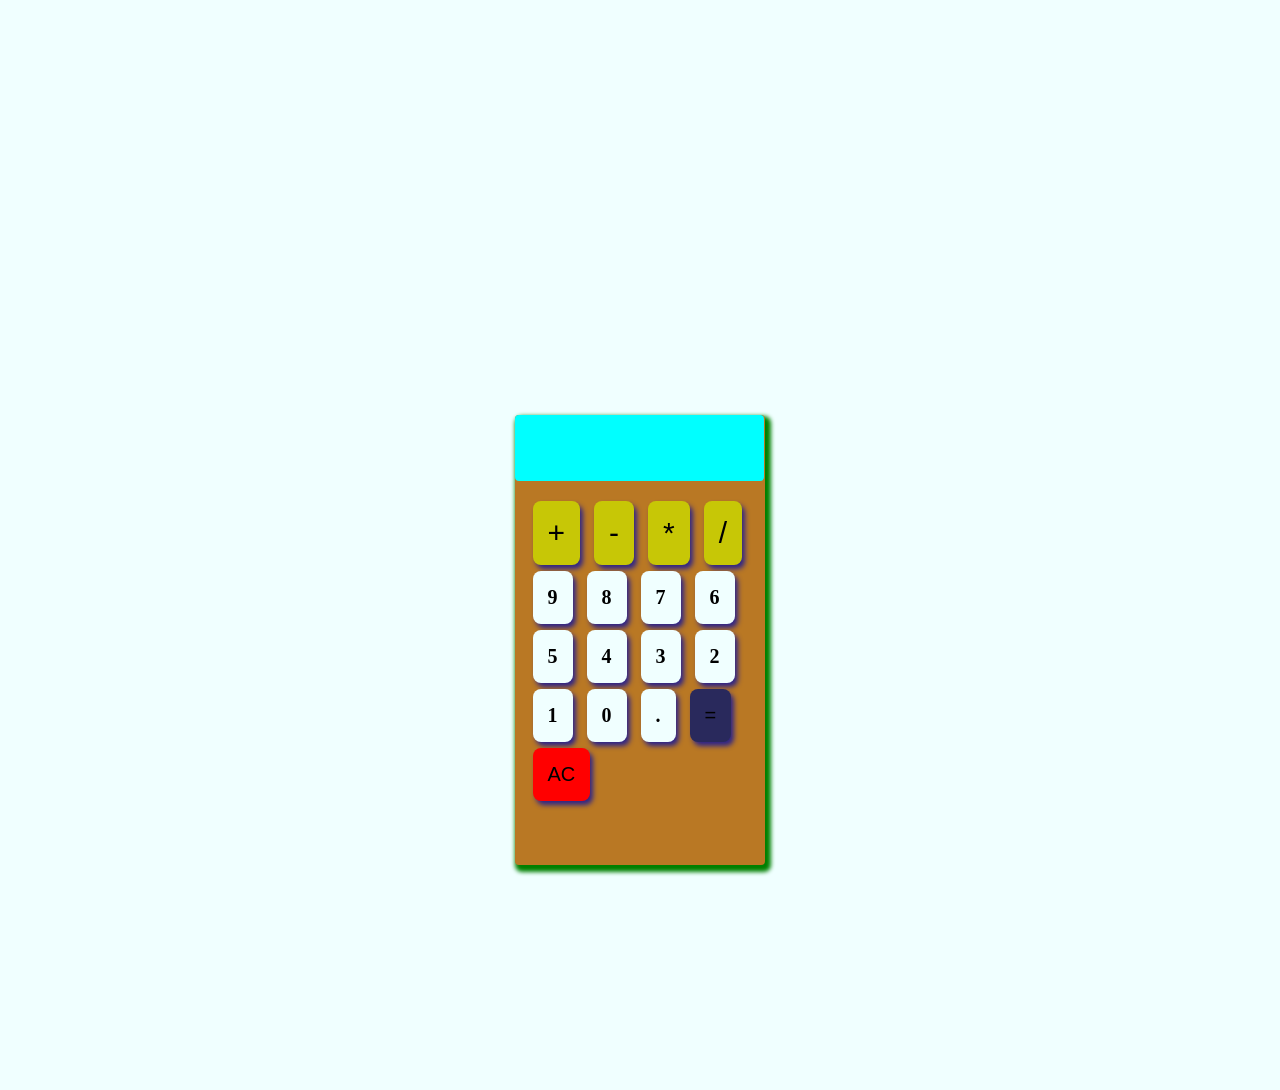
==== calculator.html @ a34f4d67 "MY CALCULATOR" ====
<!DOCTYPE html>
<html lang="en">
<head>
    <meta charset="UTF-8">
    <meta name="viewport" content="width=device-width, initial-scale=1.0">
    <title>CALCULATOR</title>
    <link rel="stylesheet" href="calculator.css">
</head>
<body>
    
   
  <div class="calculator">

    <div class="inputs">
        <form>
         <input type="text" class="screen">
        </form>

        <button type="button" class="btn btn-yellow" data-num="+">+</button>
        <button type="button" class="btn btn-yellow" data-num="-">-</button>
        <button type="button" class="btn btn-yellow" data-num="*">*</button>
        <button type="button" class="btn btn-yellow" data-num="/">/</button>

        <button type="button" class="btn btn-white" data-num="9">9</button>
        <button type="button" class="btn btn-white" data-num="8">8</button>
        <button type="button" class="btn btn-white" data-num="7">7</button>
        <button type="button" class="btn btn-white" data-num="6">6</button>
        <button type="button" class="btn btn-white" data-num="5">5</button>
        <button type="button" class="btn btn-white" data-num="4">4</button>
        <button type="button" class="btn btn-white" data-num="3">3</button>
        <button type="button" class="btn btn-white" data-num="2">2</button>
        <button type="button" class="btn btn-white" data-num="1">1</button>
        <button type="button" class="btn btn-white" data-num="0">0</button>
        <button type="button" class="btn btn-white" data-num=".">.</button>

        <button type="button" class=" equal btn-equal">=</button>
        <button type="button" class=" clear btn-clear">AC</button>
    </div>

  </div>  

<script src="calculator.js"></script>
</body>
</html>
---- calculator.css ----
body{
    background-color: azure;
    margin: 0%;
    padding: 0%;
}
.calculator{
    margin-top: 50%;
    margin-left: 50%;
    transform: translate(-50%, -50%);
    width: 250px;
    height: 450px;
    background-color: rgb(185, 120, 36);
    border-radius: 4px;
    box-shadow: 3px 4px 4px 3px green;
}
form input{
|     font-size: 20.5px;
    padding-bottom: 50px;
    background-color: aqua;
    color: black;
    text-wrap: wrap;
    align-items: center;
    justify-content: center;
    display: flex;
    top: 25%;
    border: 0;
    width: 245px;pointer-events: none;
    border-radius: 4px;
    margin-bottom: 20px;
text-align: right;

}


.btn, .equal, .clear{
    padding: 15px;
    margin-bottom: 6px;
    top: 5%;
   left: 3%;
   font-size: 20px;
   position: relative;
  margin-left: 10px;
    justify-content: center;
    align-items: center;
    border-radius: 8px;
    border: none;
    box-shadow: 3px 4px 5px rgb(46, 36, 136);
    
}
.btn-white{
    padding: 15px;
    background-color: azure;
    font-family: Georgia, 'Times New Roman', Times, serif;
    font-weight: 600;
    font-style: none;
}
.btn-yellow{
    background-color: rgb(199, 199, 6);
    font-size: 30px;

}
.clear{
    background-color: red;
}
.equal{
    background-color: rgb(41, 41, 92);
}
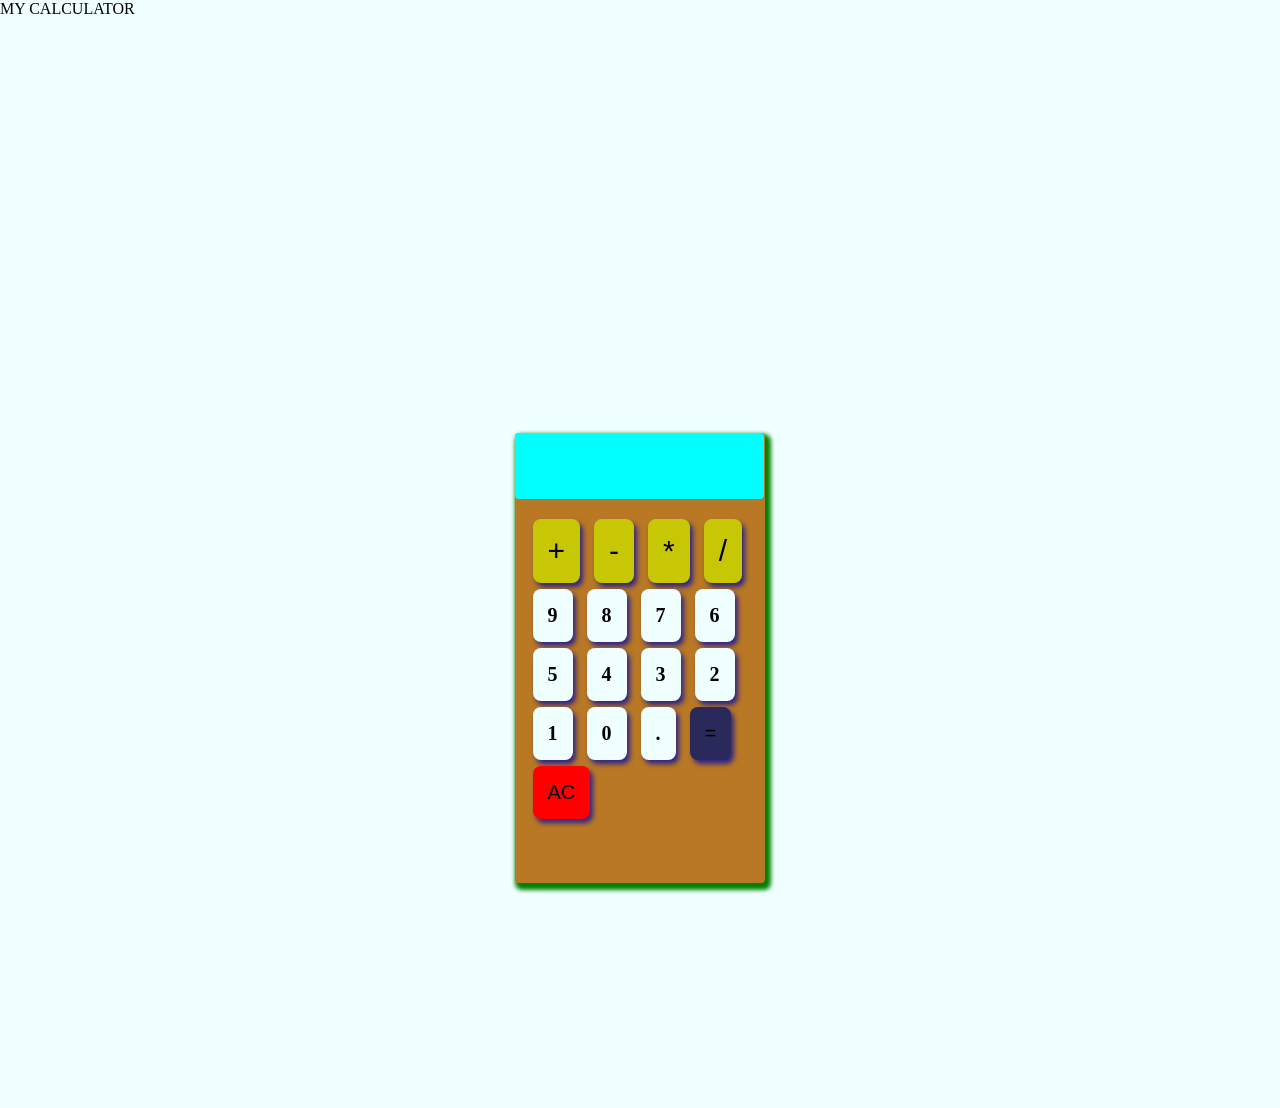
==== commit 420d5da6: "CALC-2" ====
--- a/calculator.html
+++ b/calculator.html
@@ -8,19 +8,27 @@
 </head>
 <body>
     
+   <header>MY CALCULATOR</header>
+
+
+
    
   <div class="calculator">
 
     <div class="inputs">
         <form>
+
+
          <input type="text" class="screen">
         </form>
+
+
 
         <button type="button" class="btn btn-yellow" data-num="+">+</button>
         <button type="button" class="btn btn-yellow" data-num="-">-</button>
         <button type="button" class="btn btn-yellow" data-num="*">*</button>
         <button type="button" class="btn btn-yellow" data-num="/">/</button>
-
+        
         <button type="button" class="btn btn-white" data-num="9">9</button>
         <button type="button" class="btn btn-white" data-num="8">8</button>
         <button type="button" class="btn btn-white" data-num="7">7</button>
@@ -40,5 +48,6 @@
   </div>  
 
 <script src="calculator.js"></script>
+
 </body>
 </html>
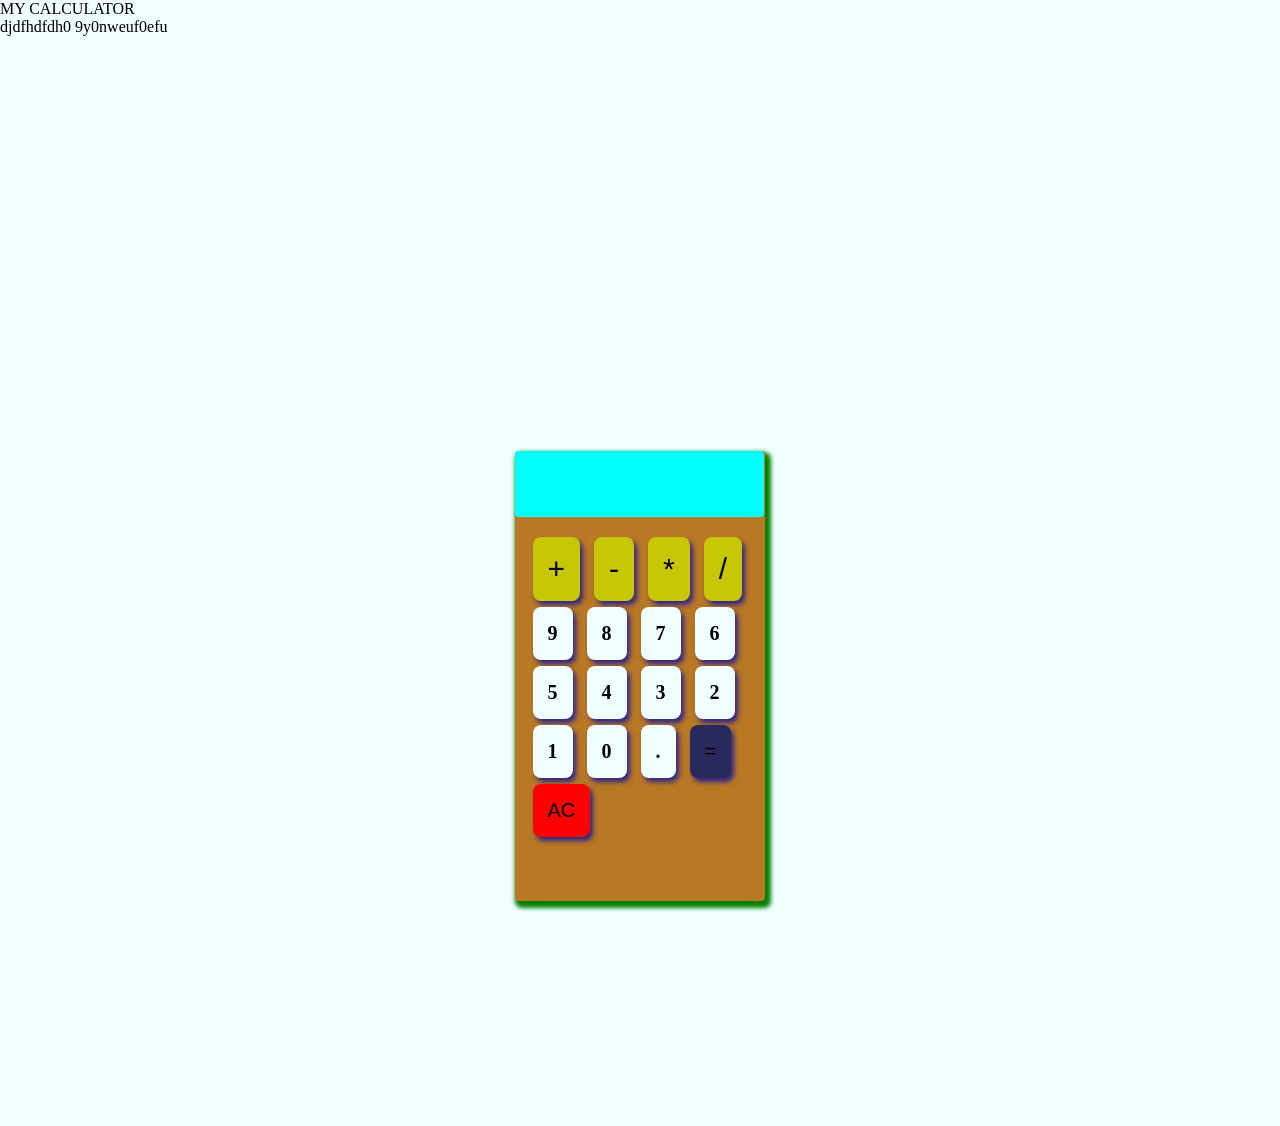
==== commit 7780056c: "calc-3" ====
--- a/calculator.html
+++ b/calculator.html
@@ -11,7 +11,7 @@
    <header>MY CALCULATOR</header>
 
 
-
+   <summary>djdfhdfdh0 9y0nweuf0efu</summary>
    
   <div class="calculator">
 
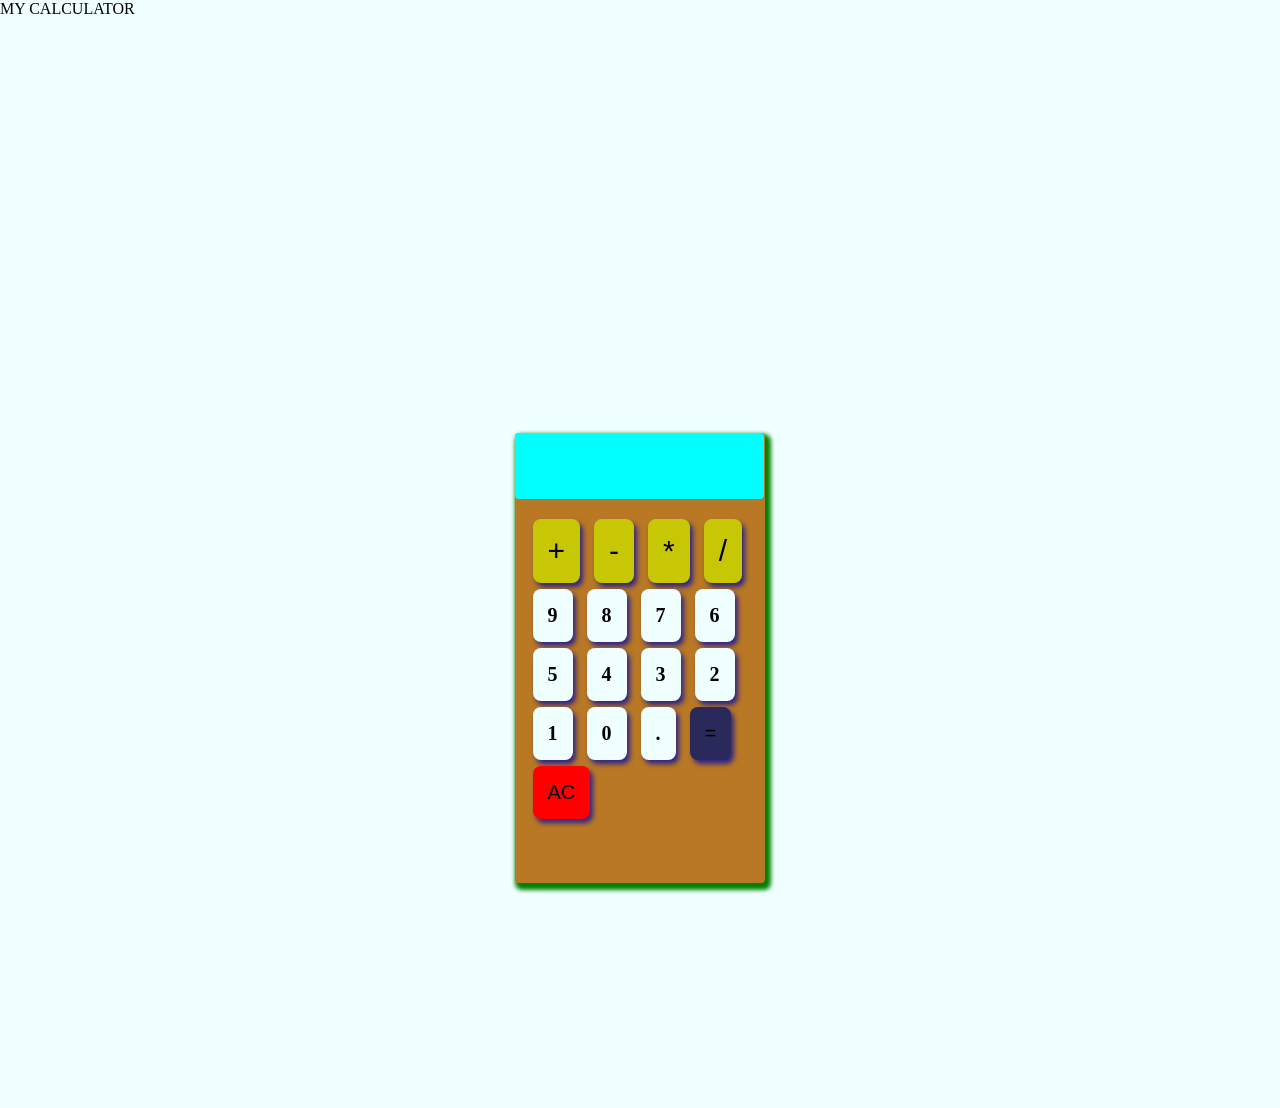
==== commit 5ff56630: "Add index.html and update other files for Calculator project" ====
--- a/calculator.html
+++ b/calculator.html
@@ -1,53 +1,53 @@
-<!DOCTYPE html>
-<html lang="en">
-<head>
-    <meta charset="UTF-8">
-    <meta name="viewport" content="width=device-width, initial-scale=1.0">
-    <title>CALCULATOR</title>
-    <link rel="stylesheet" href="calculator.css">
-</head>
-<body>
-    
-   <header>MY CALCULATOR</header>
-
-
-   <summary>djdfhdfdh0 9y0nweuf0efu</summary>
-   
-  <div class="calculator">
-
-    <div class="inputs">
-        <form>
-
-
-         <input type="text" class="screen">
-        </form>
-
-
-
-        <button type="button" class="btn btn-yellow" data-num="+">+</button>
-        <button type="button" class="btn btn-yellow" data-num="-">-</button>
-        <button type="button" class="btn btn-yellow" data-num="*">*</button>
-        <button type="button" class="btn btn-yellow" data-num="/">/</button>
-        
-        <button type="button" class="btn btn-white" data-num="9">9</button>
-        <button type="button" class="btn btn-white" data-num="8">8</button>
-        <button type="button" class="btn btn-white" data-num="7">7</button>
-        <button type="button" class="btn btn-white" data-num="6">6</button>
-        <button type="button" class="btn btn-white" data-num="5">5</button>
-        <button type="button" class="btn btn-white" data-num="4">4</button>
-        <button type="button" class="btn btn-white" data-num="3">3</button>
-        <button type="button" class="btn btn-white" data-num="2">2</button>
-        <button type="button" class="btn btn-white" data-num="1">1</button>
-        <button type="button" class="btn btn-white" data-num="0">0</button>
-        <button type="button" class="btn btn-white" data-num=".">.</button>
-
-        <button type="button" class=" equal btn-equal">=</button>
-        <button type="button" class=" clear btn-clear">AC</button>
-    </div>
-
-  </div>  
-
-<script src="calculator.js"></script>
-
-</body>
-</html>
+<!DOCTYPE html>
+<html lang="en">
+<head>
+    <meta charset="UTF-8">
+    <meta name="viewport" content="width=device-width, initial-scale=1.0">
+    <title>CALCULATOR</title>
+    <link rel="stylesheet" href="calculator.css">
+</head>
+<body>
+    
+   <header>MY CALCULATOR</header>
+
+
+   <summary></summary>
+   
+  <div class="calculator">
+
+    <div class="inputs">
+        <form>
+
+
+         <input type="text" class="screen">
+        </form>
+
+
+
+        <button type="button" class="btn btn-yellow" data-num="+">+</button>
+        <button type="button" class="btn btn-yellow" data-num="-">-</button>
+        <button type="button" class="btn btn-yellow" data-num="*">*</button>
+        <button type="button" class="btn btn-yellow" data-num="/">/</button>
+        
+        <button type="button" class="btn btn-white" data-num="9">9</button>
+        <button type="button" class="btn btn-white" data-num="8">8</button>
+        <button type="button" class="btn btn-white" data-num="7">7</button>
+        <button type="button" class="btn btn-white" data-num="6">6</button>
+        <button type="button" class="btn btn-white" data-num="5">5</button>
+        <button type="button" class="btn btn-white" data-num="4">4</button>
+        <button type="button" class="btn btn-white" data-num="3">3</button>
+        <button type="button" class="btn btn-white" data-num="2">2</button>
+        <button type="button" class="btn btn-white" data-num="1">1</button>
+        <button type="button" class="btn btn-white" data-num="0">0</button>
+        <button type="button" class="btn btn-white" data-num=".">.</button>
+
+        <button type="button" class=" equal btn-equal">=</button>
+        <button type="button" class=" clear btn-clear">AC</button>
+    </div>
+
+  </div>  
+
+<script src="calculator.js"></script>
+
+</body>
+</html>
--- a/calculator.css
+++ b/calculator.css
@@ -1,67 +1,67 @@
-body{
-    background-color: azure;
-    margin: 0%;
-    padding: 0%;
-}
-.calculator{
-    margin-top: 50%;
-    margin-left: 50%;
-    transform: translate(-50%, -50%);
-    width: 250px;
-    height: 450px;
-    background-color: rgb(185, 120, 36);
-    border-radius: 4px;
-    box-shadow: 3px 4px 4px 3px green;
-}
-form input{
-|     font-size: 20.5px;
-    padding-bottom: 50px;
-    background-color: aqua;
-    color: black;
-    text-wrap: wrap;
-    align-items: center;
-    justify-content: center;
-    display: flex;
-    top: 25%;
-    border: 0;
-    width: 245px;pointer-events: none;
-    border-radius: 4px;
-    margin-bottom: 20px;
-text-align: right;
-
-}
-
-
-.btn, .equal, .clear{
-    padding: 15px;
-    margin-bottom: 6px;
-    top: 5%;
-   left: 3%;
-   font-size: 20px;
-   position: relative;
-  margin-left: 10px;
-    justify-content: center;
-    align-items: center;
-    border-radius: 8px;
-    border: none;
-    box-shadow: 3px 4px 5px rgb(46, 36, 136);
-    
-}
-.btn-white{
-    padding: 15px;
-    background-color: azure;
-    font-family: Georgia, 'Times New Roman', Times, serif;
-    font-weight: 600;
-    font-style: none;
-}
-.btn-yellow{
-    background-color: rgb(199, 199, 6);
-    font-size: 30px;
-
-}
-.clear{
-    background-color: red;
-}
-.equal{
-    background-color: rgb(41, 41, 92);
+body{
+    background-color: azure;
+    margin: 0%;
+    padding: 0%;
+}
+.calculator{
+    margin-top: 50%;
+    margin-left: 50%;
+    transform: translate(-50%, -50%);
+    width: 250px;
+    height: 450px;
+    background-color: rgb(185, 120, 36);
+    border-radius: 4px;
+    box-shadow: 3px 4px 4px 3px green;
+}
+form input{
+|     font-size: 20.5px;
+    padding-bottom: 50px;
+    background-color: aqua;
+    color: black;
+    text-wrap: wrap;
+    align-items: center;
+    justify-content: center;
+    display: flex;
+    top: 25%;
+    border: 0;
+    width: 245px;pointer-events: none;
+    border-radius: 4px;
+    margin-bottom: 20px;
+text-align: right;
+
+}
+
+
+.btn, .equal, .clear{
+    padding: 15px;
+    margin-bottom: 6px;
+    top: 5%;
+   left: 3%;
+   font-size: 20px;
+   position: relative;
+  margin-left: 10px;
+    justify-content: center;
+    align-items: center;
+    border-radius: 8px;
+    border: none;
+    box-shadow: 3px 4px 5px rgb(46, 36, 136);
+    
+}
+.btn-white{
+    padding: 15px;
+    background-color: azure;
+    font-family: Georgia, 'Times New Roman', Times, serif;
+    font-weight: 600;
+    font-style: none;
+}
+.btn-yellow{
+    background-color: rgb(199, 199, 6);
+    font-size: 30px;
+
+}
+.clear{
+    background-color: red;
+}
+.equal{
+    background-color: rgb(41, 41, 92);
 }
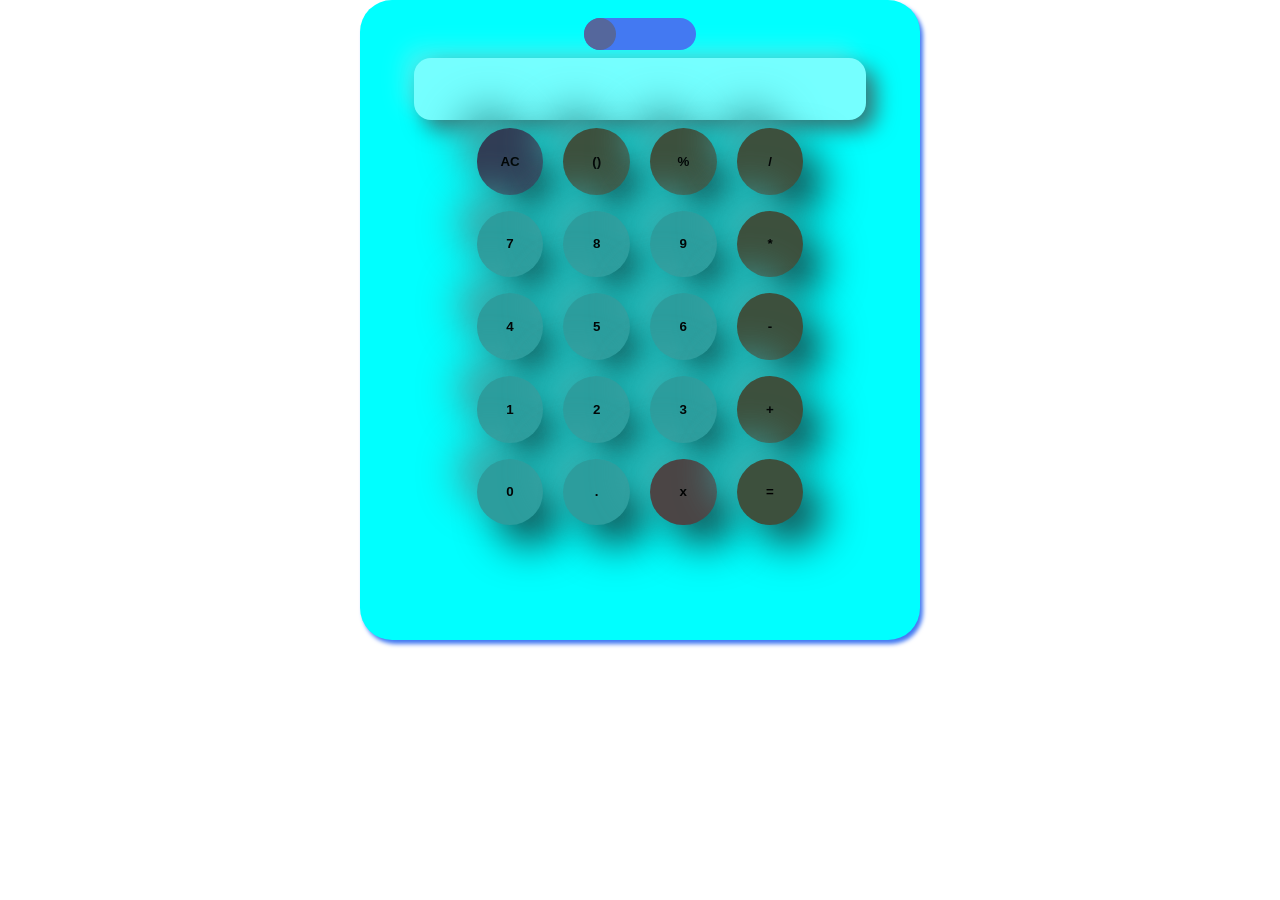
==== commit 18522324: "Fix file paths for CSS and JS in index.html and update other files" ====
--- a/calculator.html
+++ b/calculator.html
@@ -5,49 +5,53 @@
     <meta name="viewport" content="width=device-width, initial-scale=1.0">
     <title>CALCULATOR</title>
     <link rel="stylesheet" href="calculator.css">
+    <link rel="stylesheet" href="https://cdnjs.cloudflare.com/ajax/libs/font-awesome/6.6.0/css/all.min.css" integrity="sha512-Kc323vGBEqzTmouAECnVceyQqyqdsSiqLQISBL29aUW4U/M7pSPA/gEUZQqv1cwx4OnYxTxve5UMg5GT6L4JJg==" crossorigin="anonymous" referrerpolicy="no-referrer" />
+
 </head>
 <body>
-    
-   <header>MY CALCULATOR</header>
+   
+    <div class="calculator" id="calculator-1">
+        <input class="toggle" type="checkbox" id="light-toggle">
+        <label for="light-toggle"></label>
+        <input class="screen" type="text">
 
 
-   <summary></summary>
-   
-  <div class="calculator">
+        <div class="first">
+<button type="button" class=" operator clear-btn"><strong>AC</strong></button>
+<button type="button" class=" operator bracket-btn"><strong>()</strong></button>
+<button type="button" class=" operator percent-btn"><strong>%</strong></button>
+<button type="button" class=" btn operator-button divide"  data-num="/"><strong>/</strong></button>
+</div>
+<div class="second">
+<button type="button" class=" btn value-btn" data-num="7"><strong>7</strong></button>
+<button type="button" class=" btn value-btn" data-num="8"><strong>8</strong></button>
+<button type="button" class=" btn value-btn" data-num="9"><strong>9</strong></button>
+<button type="button" class=" btn operator-button multiply" data-num="*"><strong>*</strong></button>
+</div>
+<div class="third">
+<button type="button" class=" btn value-btn" data-num="4"><strong>4</strong></button>
+<button type="button" class=" btn value-btn" data-num="5"><strong>5</strong></button>
+<button type="button" class=" btn value-btn" data-num="6"><strong>6</strong></button>
+<button type="button" class=" btn operator-button subtract" data-num="-"><strong>-</strong></button>
+</div>
 
-    <div class="inputs">
-        <form>
+<div class="forth">
+<button type="button" class=" btn value-btn" data-num="1"><strong>1</strong></button>
+<button type="button" class=" btn value-btn" data-num="2"><strong>2</strong></button>
+<button type="button" class=" btn value-btn" data-num="3"><strong>3</strong></button>
+<button type="button" class=" btn operator-button add"  data-num="+"><strong>+</strong></button>
+</div>
 
+<div class="fifth">
+<button type="button" class=" btn value-btn" data-num="0"><strong>0</strong></button>
+<button type="button" class=" btn  point-btn" data-num="."><strong>.</strong></button>
+<button type="button" class="  operator delete-btn" id="deleteButton"><strong>x</strong></button>
+<button type="button" class="  operator equal-btn"><strong>=</strong></button>
+</div>
+</div>
 
-         <input type="text" class="screen">
-        </form>
-
-
-
-        <button type="button" class="btn btn-yellow" data-num="+">+</button>
-        <button type="button" class="btn btn-yellow" data-num="-">-</button>
-        <button type="button" class="btn btn-yellow" data-num="*">*</button>
-        <button type="button" class="btn btn-yellow" data-num="/">/</button>
-        
-        <button type="button" class="btn btn-white" data-num="9">9</button>
-        <button type="button" class="btn btn-white" data-num="8">8</button>
-        <button type="button" class="btn btn-white" data-num="7">7</button>
-        <button type="button" class="btn btn-white" data-num="6">6</button>
-        <button type="button" class="btn btn-white" data-num="5">5</button>
-        <button type="button" class="btn btn-white" data-num="4">4</button>
-        <button type="button" class="btn btn-white" data-num="3">3</button>
-        <button type="button" class="btn btn-white" data-num="2">2</button>
-        <button type="button" class="btn btn-white" data-num="1">1</button>
-        <button type="button" class="btn btn-white" data-num="0">0</button>
-        <button type="button" class="btn btn-white" data-num=".">.</button>
-
-        <button type="button" class=" equal btn-equal">=</button>
-        <button type="button" class=" clear btn-clear">AC</button>
-    </div>
-
-  </div>  
-
-<script src="calculator.js"></script>
-
+<script src="calculator.js">
+    
+</script>
 </body>
-</html>
+</html>
--- a/calculator.css
+++ b/calculator.css
@@ -1,67 +1,135 @@
 body{
-    background-color: azure;
-    margin: 0%;
-    padding: 0%;
+    margin: 0;
+    padding: 0;
+   
 }
+
+
 .calculator{
-    margin-top: 50%;
-    margin-left: 50%;
-    transform: translate(-50%, -50%);
-    width: 250px;
-    height: 450px;
-    background-color: rgb(185, 120, 36);
-    border-radius: 4px;
-    box-shadow: 3px 4px 4px 3px green;
+    justify-content: center;
+    text-align: center;
+    width: 35em;
+    height: 40em;
+    display: block;
+    background-color: aqua;
+    margin: 0 auto;
+    border-color: red;
+    border-radius: 2em;
+   box-shadow: 3px 4px 4px #4379F2;
+    }
+  
+.screen{
+    top: 1em;
+    -webkit-border-radius: 17px;
+border-radius: 17px;
+background: #75ffff;
+-webkit-box-shadow: 10px 10px 21px #367575, -10px -10px 21px #294949;
+box-shadow: 10px 10px 21px #367575, -10px -10px 21px #42f5f5;
+font-size: 30px;
+border: none;
+pointer-events: none;
+display: inline-flex;
+margin: 0 auto;
+width: 80%;
+height: 60px;
+/* direction: rtl; */
+text-align: right;
+-webkit-user-drag: none;
+user-select: none;
 }
-form input{
-|     font-size: 20.5px;
-    padding-bottom: 50px;
-    background-color: aqua;
-    color: black;
-    text-wrap: wrap;
-    align-items: center;
-    justify-content: center;
-    display: flex;
-    top: 25%;
-    border: 0;
-    width: 245px;pointer-events: none;
-    border-radius: 4px;
-    margin-bottom: 20px;
-text-align: right;
+
+.btn, .operator{
+   
+    width: 5em;
+    margin: .6em;
+    height: 5em;
+    border-radius: 50%;
+    border: none;
+    
+    -webkit-border-radius: 48px;
+border-radius: 48px;
+background: #2c9d9d;
+-webkit-box-shadow: 10px 20px 20px #144848, -20px -20px 41px #44f2f2;
+box-shadow: 20px 20px 41px #144848, -20px -20px 41px #3ea8a8;
+}
+.btn:hover, 
+.delete-btn:hover,
+.equal-btn:hover,
+.clear-btn:hover,
+.bracket-btn:hover,
+.percent-btn:hover
+
+{
+    background-color: #15F5BA;
+    transition-duration: 1s;
+    cursor: pointer;
+    opacity: 1;
+}
+
+.clear-btn{
+    background-color:#313d55;
+}
+
+.delete-btn{
+    background-color: rgb(75, 69, 69);
+}
+.equal-btn, .bracket-btn, .percent-btn, .divide, .subtract, .multiply, .add{
+    background-color: rgb(61, 80, 61);
+}
+
+.toggle{
+    width: 0;
+    height: 0;
+    visibility: hidden;
 
 }
 
-
-.btn, .equal, .clear{
-    padding: 15px;
-    margin-bottom: 6px;
-    top: 5%;
-   left: 3%;
-   font-size: 20px;
-   position: relative;
-  margin-left: 10px;
-    justify-content: center;
-    align-items: center;
-    border-radius: 8px;
-    border: none;
-    box-shadow: 3px 4px 5px rgb(46, 36, 136);
-    
+label {
+    width: 7em; 
+    height: 2em; 
+    border-radius: 200px;
+    background-color: #4379F2;
+    position: relative; 
+    margin: 0 auto .5em;
+    display: flex;
+    cursor: pointer;
+    transition: .5s;
 }
-.btn-white{
-    padding: 15px;
-    background-color: azure;
-    font-family: Georgia, 'Times New Roman', Times, serif;
-    font-weight: 600;
-    font-style: none;
-}
-.btn-yellow{
-    background-color: rgb(199, 199, 6);
-    font-size: 30px;
+@media (max-width: 800px){
+    .calculator{
+        display: grid;
+        grid-template-columns: (2,2fr);
+        margin: 0 auto;
+    }
+    .screen{
+        width: 400px;
+        height: 100px;
+    }
 
 }
-.clear{
-    background-color: red;
+label::after{
+    content: "";
+    width: 2em;
+    height: 2em;
+    border-radius: 50%;
+    background-color: #55679C;
+    position: absolute;
+    left: 0;
+   transition: left .3s ease;
 }
-.equal{
-    background-color: rgb(41, 41, 92);
+input:checked + label{
+    background-color: #0D7C66;
+}
+input:checked + label::after{
+background-color: #78B7D0;
+left: 4.8em;
+transform: translateX(6%);
+}
+
+input:active + label::after{
+    width: 3em;
+    transition: .2s;
+    margin-right: 2em;
+    position: relative;
+    display: flex;
 }
